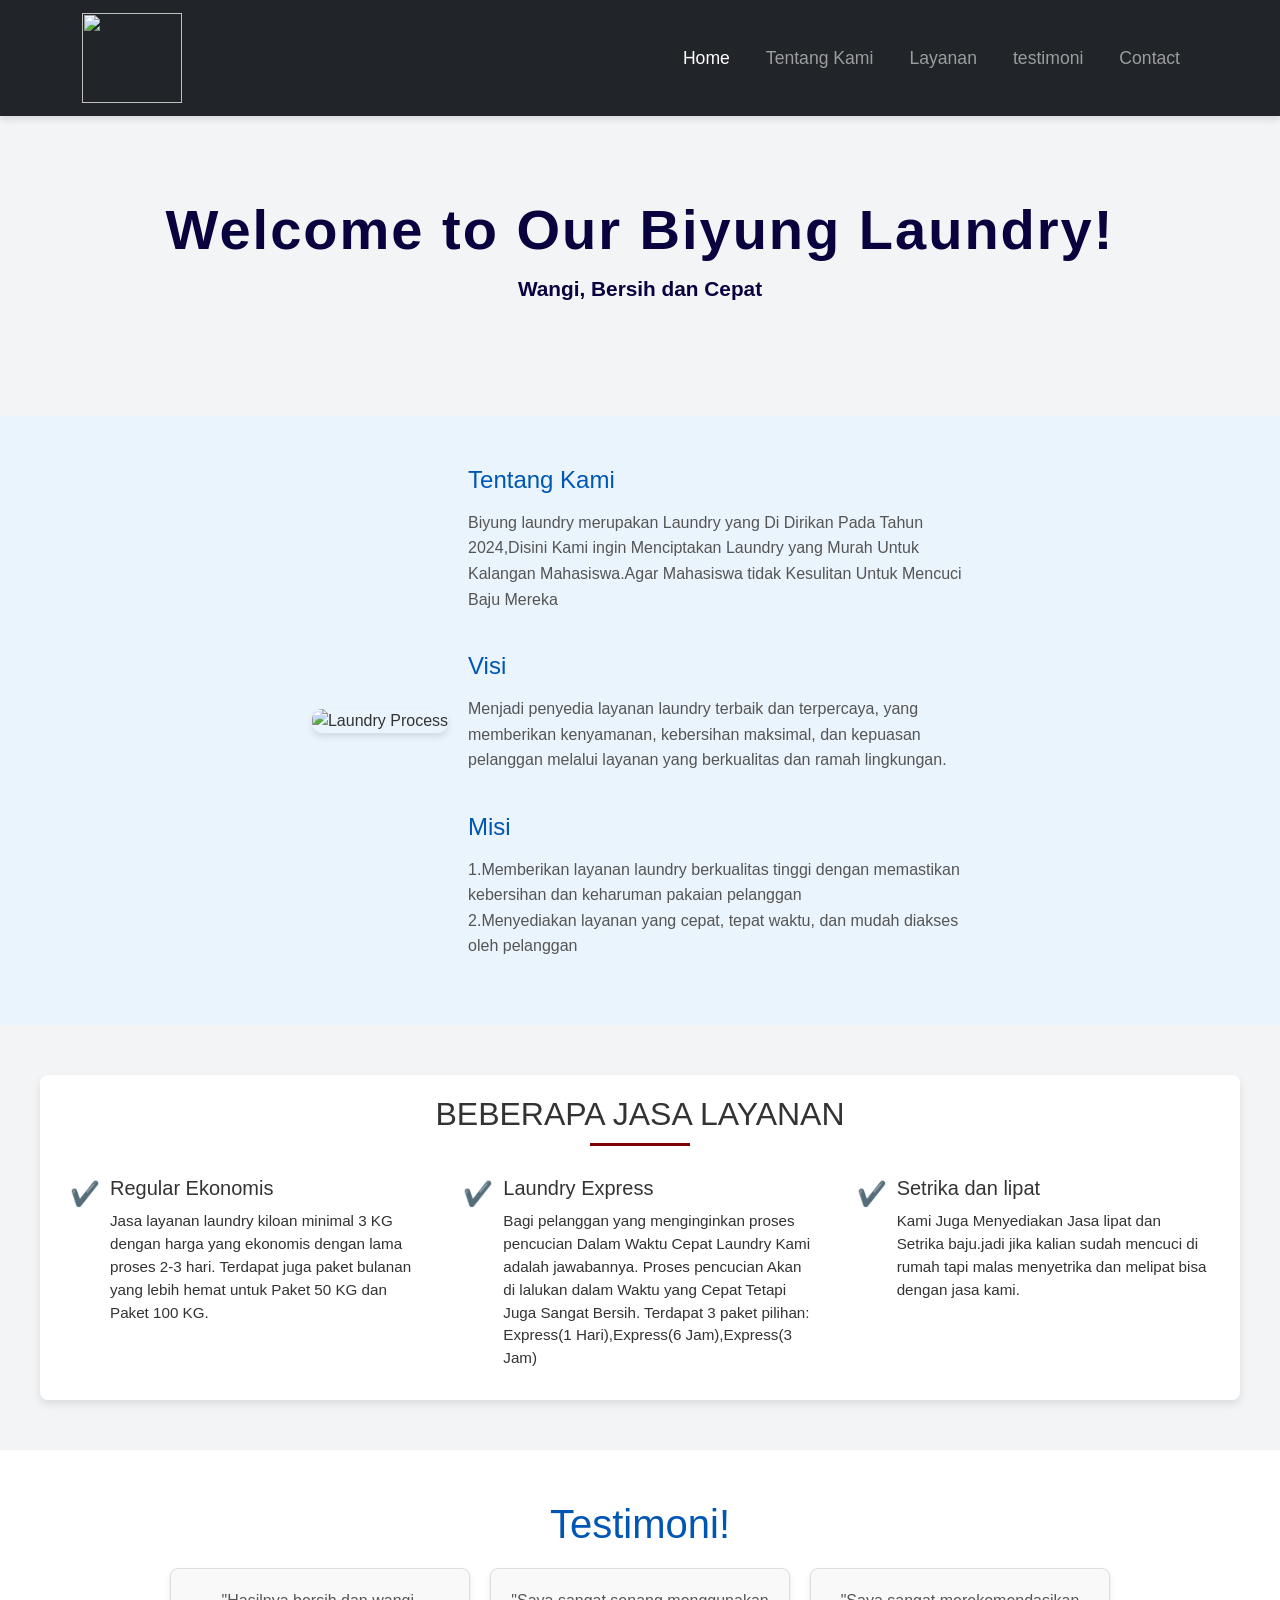
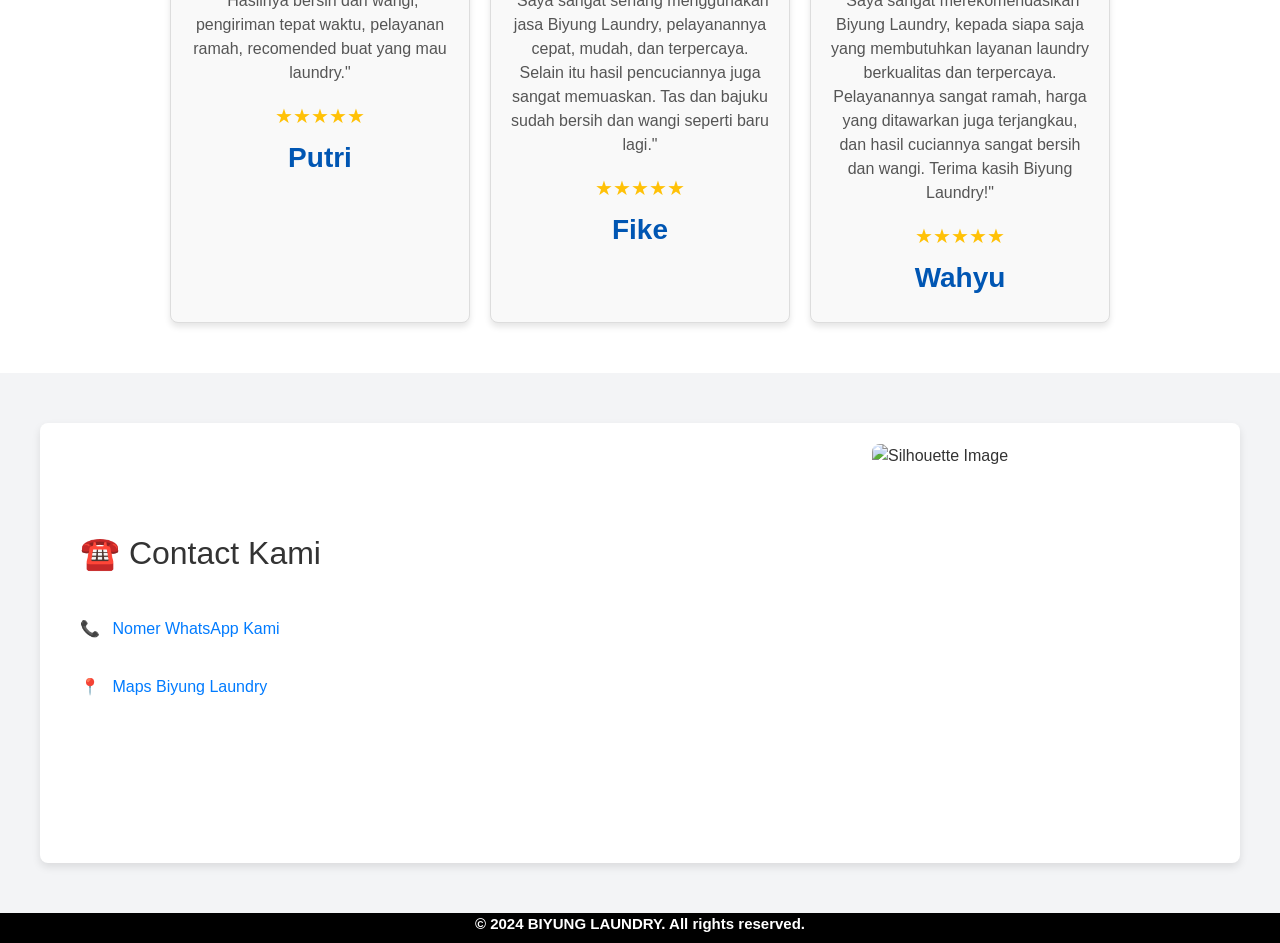
==== index.html @ 333fa67c "Update and rename index12.html to index.html" ====
<!DOCTYPE html>
<html lang="en">
<head>
  <meta charset="UTF-8">
  <meta name="viewport" content="width=device-width, initial-scale=1.0">
  <title>Biyung Laundry</title>
  <link href="https://cdn.jsdelivr.net/npm/bootstrap@5.3.0-alpha1/dist/css/bootstrap.min.css" rel="stylesheet">
  <link rel="stylesheet" href="style.css">
  <link rel="shortcut icon" type="x-icon" href="profil2.png">

</head>
<body>

  <!-- Navbar -->
  <nav class="navbar navbar-expand-lg navbar-dark bg-dark">
    <div class="container">
      <a class="navbar-brand" href="#"><img src="profil2.png" alt="" width="100px" height="90px"></a>
      <button class="navbar-toggler" type="button" data-bs-toggle="collapse" data-bs-target="#navbarNav" aria-controls="navbarNav" aria-expanded="false" aria-label="Toggle navigation">
        <span class="navbar-toggler-icon"></span>
      </button>
      <div class="collapse navbar-collapse" id="navbarNav">
        <ul class="navbar-nav ms-auto">
          <li class="nav-item"><a class="nav-link active" href="#header-section">Home</a></li>
          <li class="nav-item"><a class="nav-link" href="#about-us">Tentang Kami</a></li>
          <li class="nav-item"><a class="nav-link" href="#services-container">Layanan</a></li>
          <li class="nav-item"><a class="nav-link" href="#testimonials">testimoni</a></li>
          <li class="nav-item"><a class="nav-link" href="#contact-container">Contact</a></li>
        </ul>
      </div>
    </div>
  </nav>

  <!-- Header Section -->
  <section class="header-section" id="header-section">
    <div class="container" >
      <h1>Welcome to Our Biyung Laundry!</h1>
      <b><p>Wangi, Bersih  dan Cepat</p></b>
    </div>

  </section>
  <section class="about-us" id="about-us">
    <div class="about-container">
      <div class="image-container">
        <img src="WhatsApp Image 2024-11-20 at 13.54.17_3f773cd9.jpg" alt="Laundry Process" width="300px" height="400px">
      </div>
      <div class="text-container">
        <h2>Tentang Kami</h2>
        <p>
          Biyung laundry merupakan Laundry yang Di Dirikan Pada Tahun 2024,Disini Kami ingin Menciptakan Laundry yang Murah Untuk Kalangan Mahasiswa.Agar Mahasiswa tidak Kesulitan Untuk Mencuci Baju Mereka
        </p><br>
        <h2>Visi</h2>
        <p>
          Menjadi penyedia layanan laundry terbaik dan terpercaya, yang memberikan kenyamanan, kebersihan maksimal, dan kepuasan pelanggan melalui layanan yang berkualitas dan ramah lingkungan.
        </p><br>
        <h2>Misi</h2>
        <p>
          1.Memberikan layanan laundry berkualitas tinggi dengan memastikan kebersihan dan keharuman pakaian pelanggan <br>
          2.Menyediakan layanan yang cepat, tepat waktu, dan mudah diakses oleh pelanggan
        </p>
        
      </div>
    </div>
  </section>

  <div class="services-container" id="services-container">
    <h1>BEBERAPA JASA LAYANAN</h1>
    <div class="underline"></div>
    <div class="services">
      <div class="service-item">
        <div class="icon">
          ✔️
        </div>
        <div class="content">
          <h2>Regular Ekonomis</h2>
          <p>
            Jasa layanan laundry kiloan minimal 3 KG dengan harga yang ekonomis dengan lama proses 2-3 hari. 
            Terdapat juga paket bulanan yang lebih hemat untuk Paket 50 KG dan Paket 100 KG.
          </p>
        </div>
      </div>
      <div class="service-item">
        <div class="icon">
          ✔️
        </div>
        <div class="content">
          <h2>Laundry Express</h2>
          <p>
            Bagi pelanggan yang menginginkan proses pencucian Dalam Waktu Cepat Laundry Kami adalah jawabannya. 
            Proses pencucian Akan di lalukan dalam Waktu yang Cepat Tetapi Juga Sangat Bersih.  
            Terdapat 3 paket pilihan: Express(1 Hari),Express(6 Jam),Express(3 Jam)
          </p>
        </div>
      </div>
      <div class="service-item">
        <div class="icon">
          ✔️
        </div>
        <div class="content">
          <h2>Setrika dan lipat</h2>
          <p>
            Kami Juga Menyediakan Jasa lipat dan Setrika baju.jadi jika kalian sudah mencuci di rumah tapi malas menyetrika dan melipat bisa 
            dengan jasa kami.
          </p>
        </div>
      </div>
    </div>
  </div>

  <section class="testimonials" id="testimonials">
    <h1>Testimoni!</h1>
    <div class="testimonials-container">
      <div class="testimonial">
        <p>
          "Hasilnya bersih dan wangi, pengiriman tepat waktu, pelayanan ramah, recomended buat yang mau laundry."
        </p>
        <div class="stars">★★★★★</div>
        <h3>Putri</h3>
      </div>
      <div class="testimonial">
        <p>
          "Saya sangat senang menggunakan jasa Biyung Laundry, pelayanannya cepat, mudah, dan terpercaya. Selain itu hasil pencuciannya juga sangat memuaskan. Tas dan bajuku sudah bersih dan wangi seperti baru lagi."
        </p>
        <div class="stars">★★★★★</div>
        <h3>Fike</h3>
      </div>
      <div class="testimonial">
        <p>
          "Saya sangat merekomendasikan Biyung Laundry, kepada siapa saja yang membutuhkan layanan laundry berkualitas dan terpercaya. Pelayanannya sangat ramah, harga yang ditawarkan juga terjangkau, dan hasil cuciannya sangat bersih dan wangi. Terima kasih Biyung Laundry!"
        </p>
        <div class="stars">★★★★★</div>
        <h3>Wahyu</h3>
      </div>
    </div>
  </section>

  <div class="contact-container" id="contact-container">
    <div class="contact-info">
      <h1><span class="icon">☎️</span> Contact <span>Kami</span></h1><br>
      <ul>
        <li>
          <span class="label">📞</span>
          <a href="https://wa.me/08814172240">Nomer WhatsApp Kami</a>
        </li><br>
        <li>
          <span class="label">📍</span>
          <a href="https://maps.app.goo.gl/aae3Cx1DRe6vyUT1A" target="_blank"> Maps Biyung Laundry</a>
        </li><br>
      </ul>
    </div>
    <div class="contact-image">
      <img src="profil2.png" alt="Silhouette Image">
    </div>
  </div>

 

  <!-- Footer -->
  <footer class="footer">
    <b><p>&copy; 2024 BIYUNG LAUNDRY. All rights reserved.</p></b>
  </footer>

  

  <script src="https://cdn.jsdelivr.net/npm/bootstrap@5.3.0-alpha1/dist/js/bootstrap.bundle.min.js"></script>
</body>
</html>
---- style.css ----
body {
  font-family: Arial, sans-serif;
  background-color: #f3f4f6;
  color: #333;
  margin: 0;
  padding: 0;
 
}
.container {
  color: #08023f;
}

.navbar {
  box-shadow: 0 4px 6px rgba(0, 0, 0, 0.1);
}
.navbar-brand {
  font-weight: bold;
  font-size: 1.5rem;
}
.navbar-nav .nav-link {
  font-size: 1.1rem;
  margin: 10px;
  transition: color 0.3s;
}
.navbar-nav .nav-link:hover {
  color: #4e54c8;
}
.about-us {
  background-color: #eaf4fc;
  padding: 50px 20px;
}

.about-container {
  display: flex;
  flex-wrap: wrap;
  align-items: center;
  justify-content: center;
  gap: 20px;
  max-width: 1200px;
  margin: 0 auto;
}

.image-container img {
  max-width: 100%;
  border-radius: 10px;
  box-shadow: 0 4px 6px rgba(0, 0, 0, 0.1);
}

.text-container {
  max-width: 500px;
}

.text-container h2 {
  color: #0056b3;
  margin-bottom: 15px;
  font-size: 24px;
}

.text-container p {
  color: #555;
  font-size: 16px;
  line-height: 1.6;
}

.header-section {
  background-image: url(WhatsApp\ Image\ 2024-11-20\ at\ 13.51.12_795c6dc6.jpg);
  height: 300px;
  color: #fff;
  padding: 80px 0;
  text-align: center;
  animation: fadeIn 1.5s ease;
}
.header-section h1 {
  font-size: 3.5rem;
  font-weight: 700;
  margin-bottom: 10px;
  animation: slideIn 1.5s ease;
  letter-spacing: 2px;
}
.header-section p {
  font-size: 1.3rem;
  animation: slideIn 2s ease;
}
.contact-container {
  display: flex;
  justify-content: space-between;
  align-items: center;
  padding: 20px;
  max-width: 1200px;
  margin: 50px auto;
  background-color: #ffffff;
  box-shadow: 0 4px 8px rgba(0, 0, 0, 0.1);
  border-radius: 8px;
}

.contact-info {
  flex: 1;
  padding: 20px;
}

.contact-info h1 {
  font-size: 2rem;
  margin-bottom: 20px;
  color: #333;
}

.contact-info h1 .icon {
  color: red;
}

.contact-info ul {
  list-style: none;
  padding: 0;
  margin: 0 0 20px 0;
}

.contact-info ul li {
  margin-bottom: 10px;
  font-size: 1rem;
}

.contact-info ul li .label {
  margin-right: 8px;
}

.contact-info ul li a {
  color: #007bff;
  text-decoration: none;
}

.contact-info ul li a:hover {
  text-decoration: underline;
}

.btn {
  display: inline-block;
  padding: 10px 20px;
  background-color: #007bff;
  color: #fff;
  text-decoration: none;
  border-radius: 4px;
  font-weight: bold;
}

.btn:hover {
  background-color: #0056b3;
}

.contact-image {
  flex: 1;
  text-align: center;
  width: 400px;
  height: 400px;
}

.contact-image img {
  max-width: 100%;
  border-radius: 8px;
}
.services-container {
  max-width: 1200px;
  margin: 50px auto;
  padding: 20px;
  background-color: #fff;
  border-radius: 8px;
  box-shadow: 0 4px 8px rgba(0, 0, 0, 0.1);
  text-align: center;
}

.services-container h1 {
  font-size: 2rem;
  margin-bottom: 10px;
}

.underline {
  width: 100px;
  height: 3px;
  background-color: #800000;
  margin: 0 auto 20px;
}

.services {
  display: flex;
  justify-content: space-between;
  gap: 20px;
  text-align: left;
}

.service-item {
  flex: 1;
  display: flex;
  align-items: flex-start;
  padding: 10px;
}

.service-item .icon {
  font-size: 1.5rem;
  color: green;
  margin-right: 10px;
}

.service-item .content h2 {
  font-size: 1.25rem;
  margin: 0 0 10px;
  color: #333;
}

.service-item .content p {
  font-size: 0.95rem;
  line-height: 1.5;
  margin: 0;
}
.footer {
  background-color: black;
  height: 30px;
  text-align: center;
  color: #fff;
  font-size: 15px;
}
.testimonials {
  text-align: center;
  padding: 50px 20px;
  background-color: #fff;
}

.testimonials h1 {
  color: #0056b3;
  margin-bottom: 20px;
}

.testimonials-container {
  display: flex;
  flex-wrap: wrap;
  justify-content: center;
  gap: 20px;
}

.testimonial {
  background-color: #f9f9f9;
  border: 1px solid #ddd;
  border-radius: 8px;
  padding: 20px;
  max-width: 300px;
  text-align: center;
  box-shadow: 0 4px 6px rgba(0, 0, 0, 0.1);
}

.testimonial p {
  font-size: 16px;
  line-height: 1.5;
  color: #555;
}

.stars {
  color: #ffc107;
  font-size: 20px;
  margin: 10px 0;
}

.testimonial h3 {
  margin-top: 10px;
  color: #0056b3;
  font-weight: bold;
}
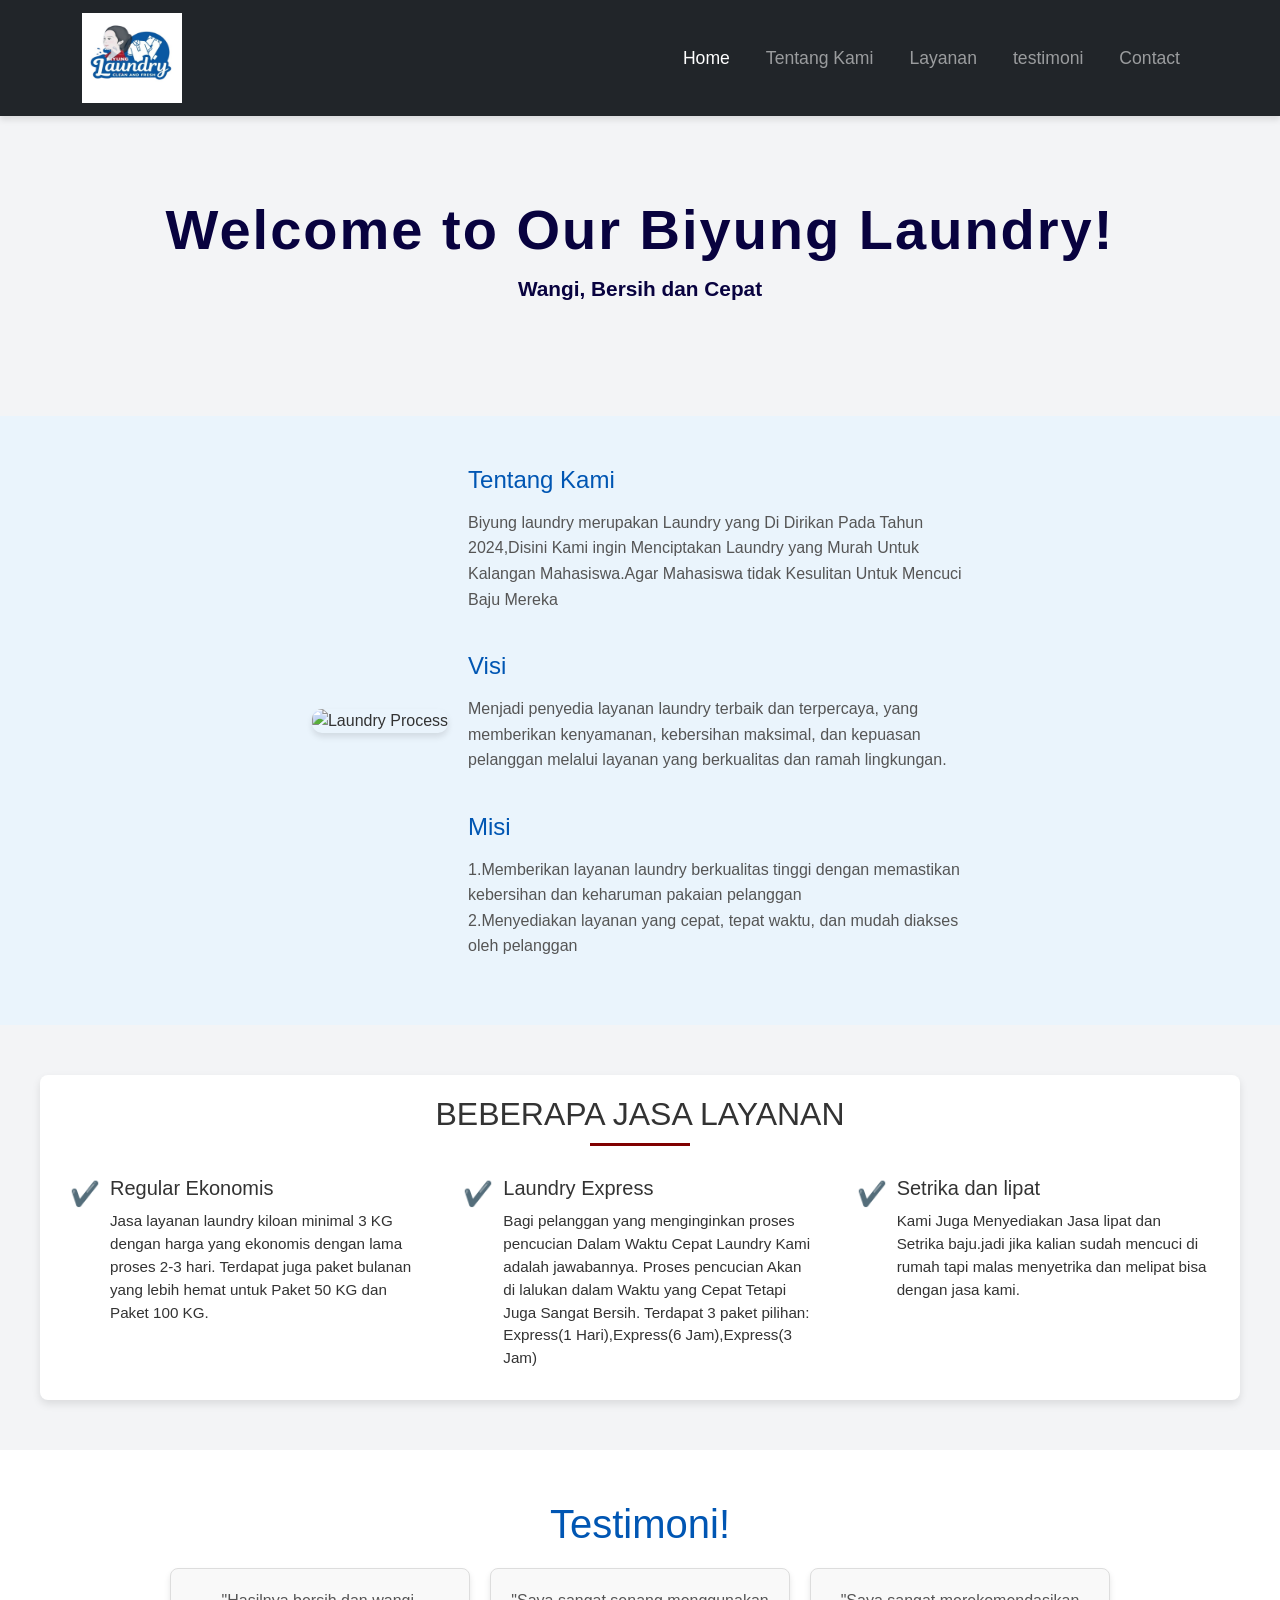
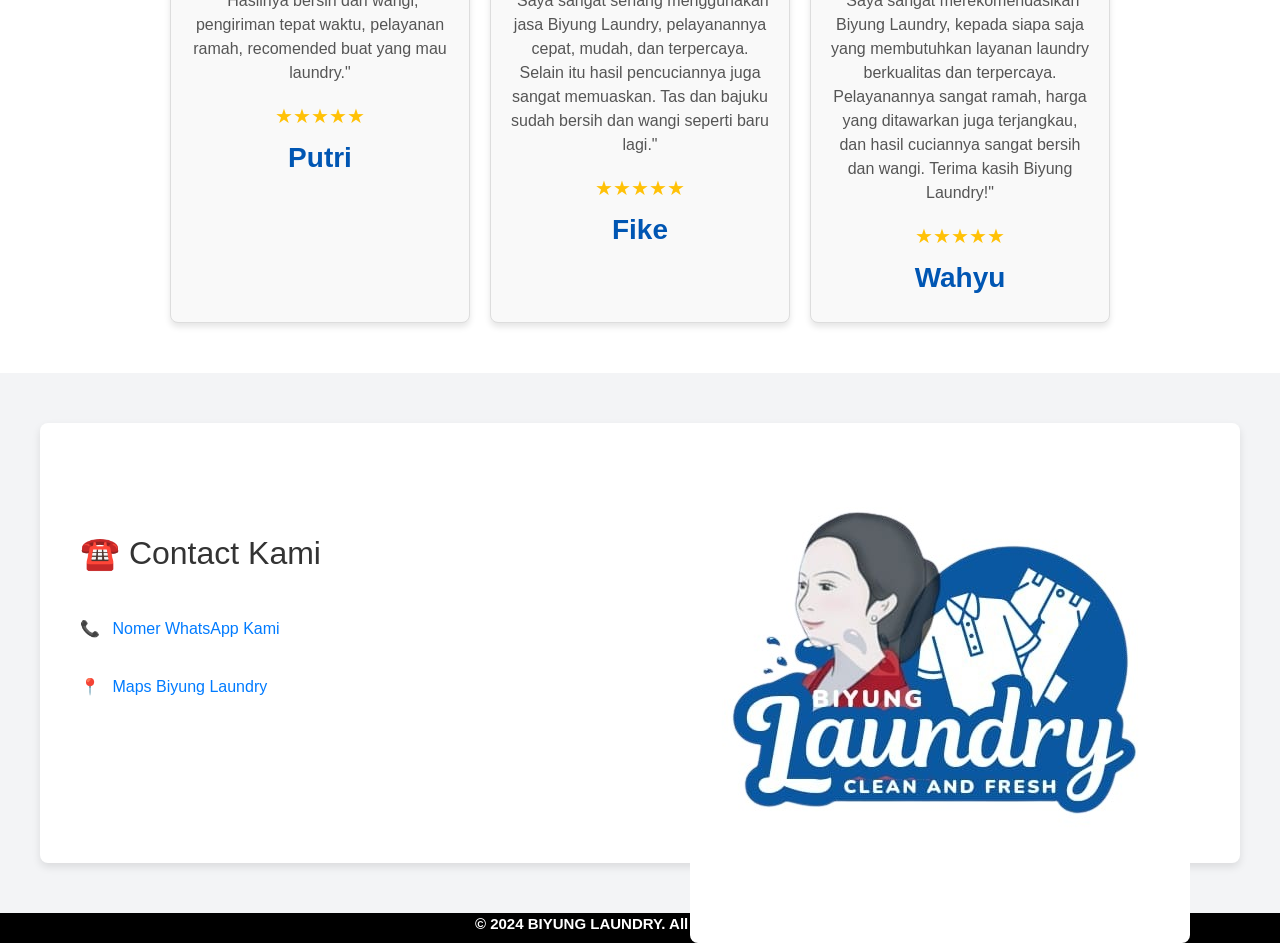
==== commit 20add9d2: "Update index.html" ====
--- a/index.html
+++ b/index.html
@@ -41,7 +41,7 @@
   <section class="about-us" id="about-us">
     <div class="about-container">
       <div class="image-container">
-        <img src="WhatsApp Image 2024-11-20 at 13.54.17_3f773cd9.jpg" alt="Laundry Process" width="300px" height="400px">
+        <img src="profil3.jpg" alt="Laundry Process" width="300px" height="400px">
       </div>
       <div class="text-container">
         <h2>Tentang Kami</h2>
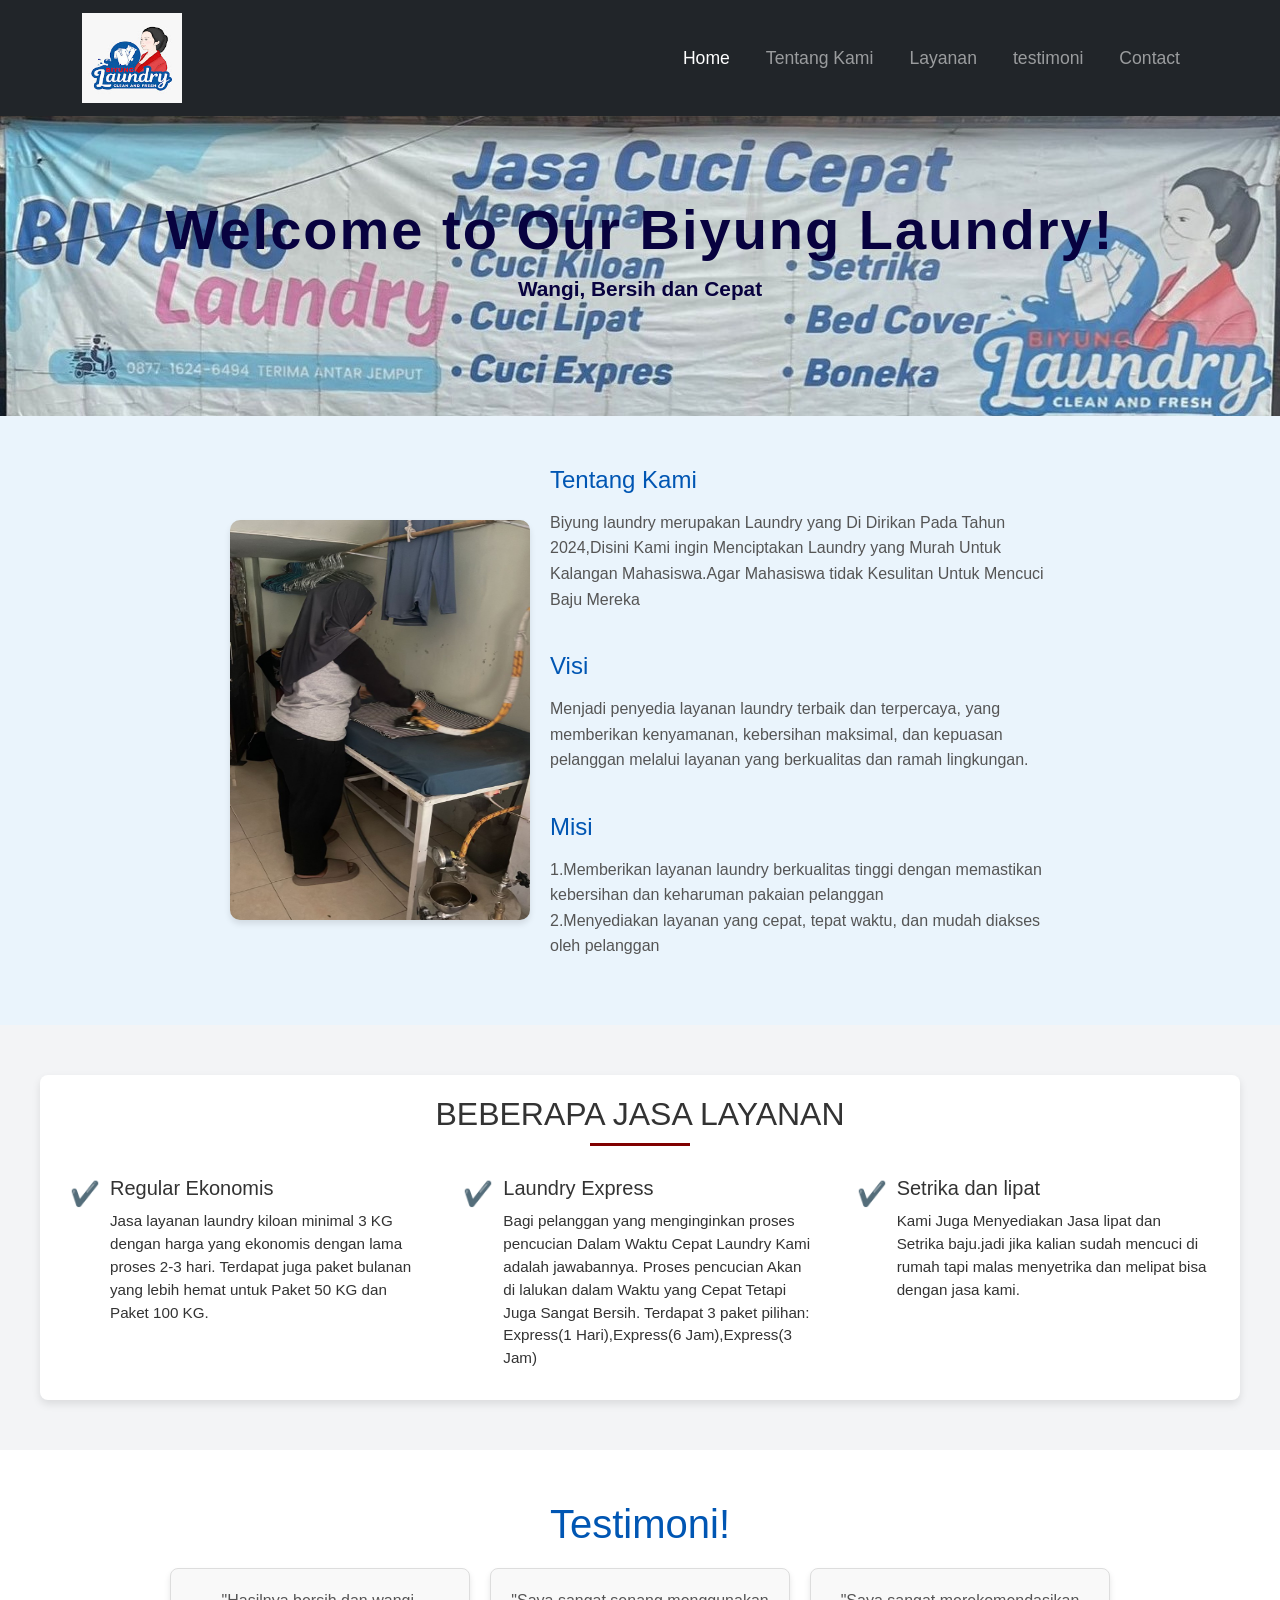
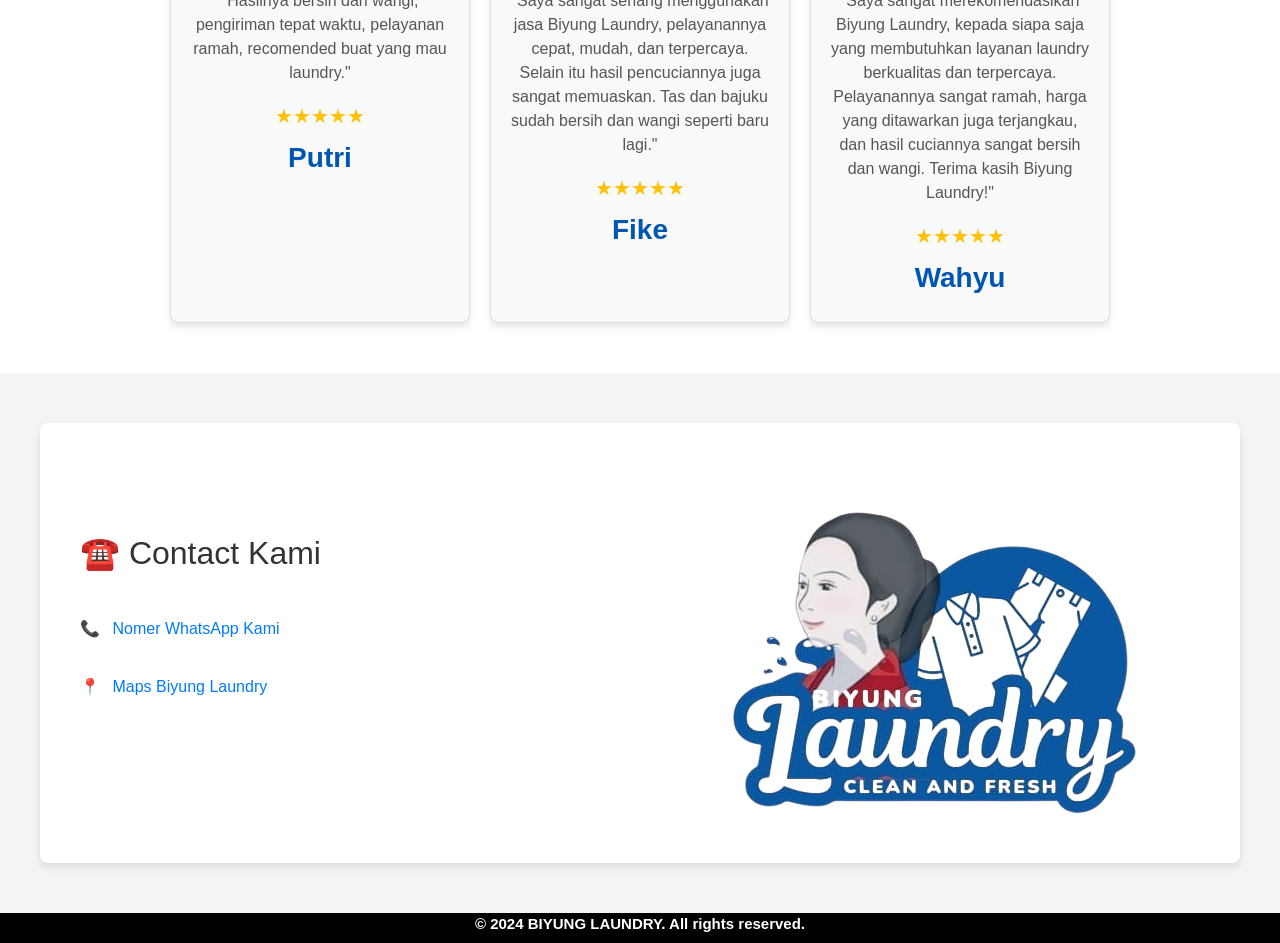
==== commit 4a6af67c: "Update index.html" ====
--- a/index.html
+++ b/index.html
@@ -14,7 +14,7 @@
   <!-- Navbar -->
   <nav class="navbar navbar-expand-lg navbar-dark bg-dark">
     <div class="container">
-      <a class="navbar-brand" href="#"><img src="profil2.png" alt="" width="100px" height="90px"></a>
+      <a class="navbar-brand" href="#"><img src="profil.png" alt="" width="100px" height="90px"></a>
       <button class="navbar-toggler" type="button" data-bs-toggle="collapse" data-bs-target="#navbarNav" aria-controls="navbarNav" aria-expanded="false" aria-label="Toggle navigation">
         <span class="navbar-toggler-icon"></span>
       </button>
--- a/style.css
+++ b/style.css
@@ -63,7 +63,7 @@
 }
 
 .header-section {
-  background-image: url(WhatsApp\ Image\ 2024-11-20\ at\ 13.51.12_795c6dc6.jpg);
+  background-image: url(gambardepan.jpg);
   height: 300px;
   color: #fff;
   padding: 80px 0;
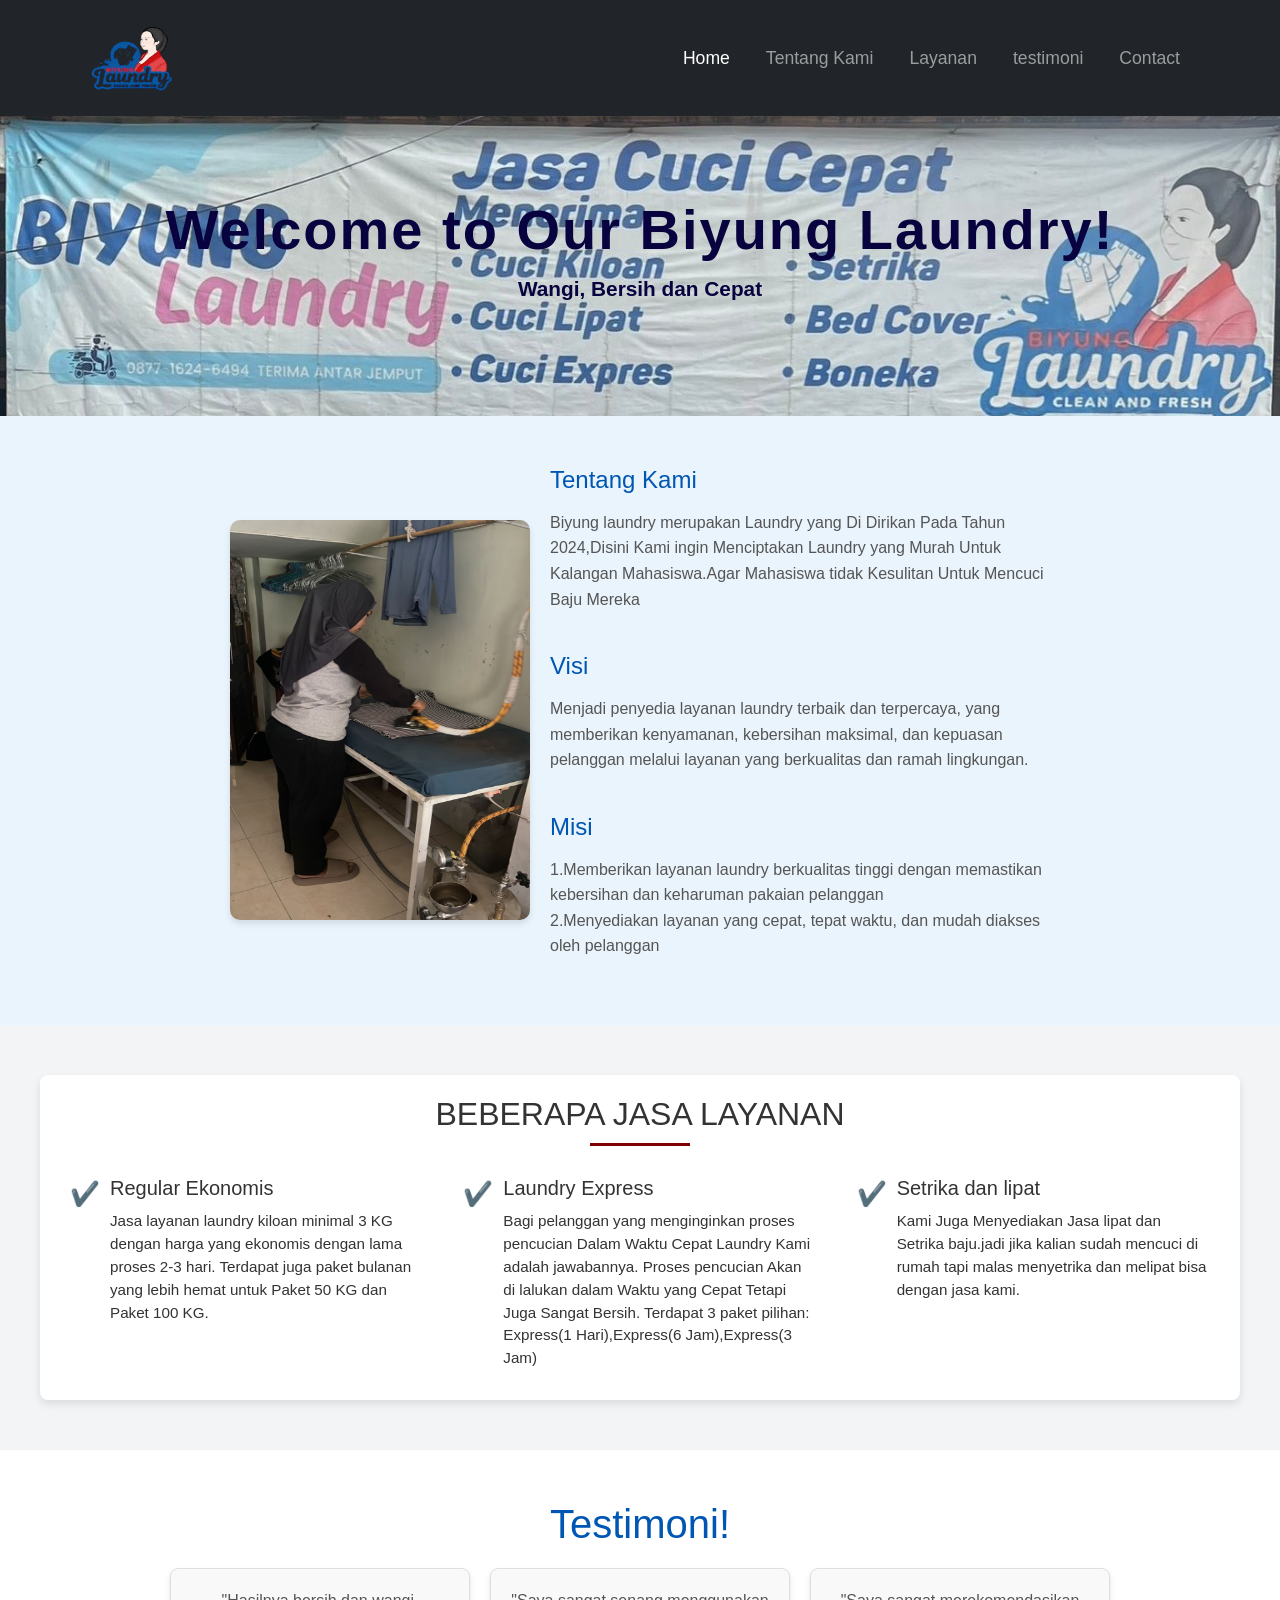
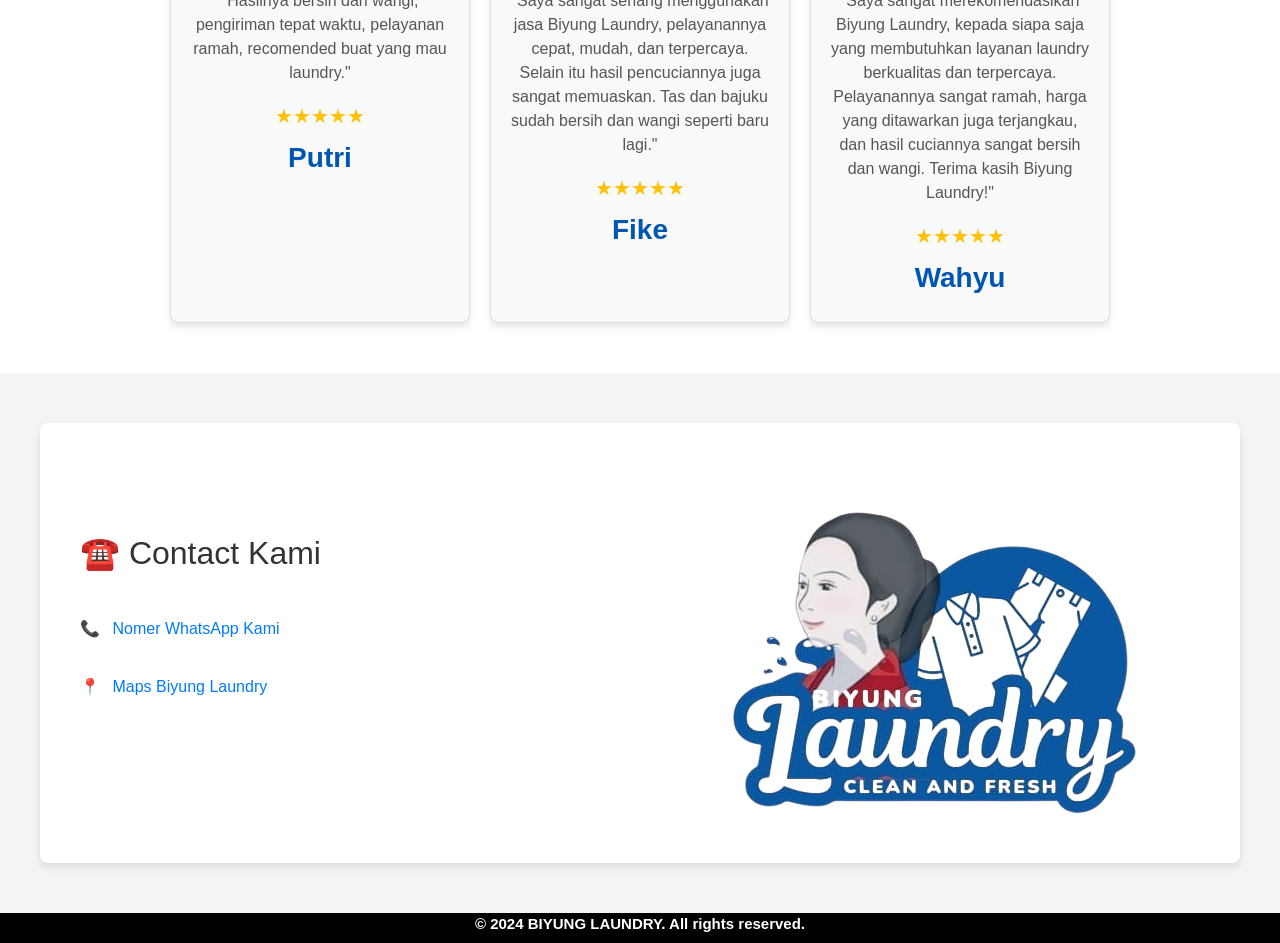
==== commit 24cfb958: "Update index.html" ====
--- a/index.html
+++ b/index.html
@@ -6,7 +6,7 @@
   <title>Biyung Laundry</title>
   <link href="https://cdn.jsdelivr.net/npm/bootstrap@5.3.0-alpha1/dist/css/bootstrap.min.css" rel="stylesheet">
   <link rel="stylesheet" href="style.css">
-  <link rel="shortcut icon" type="x-icon" href="profil2.png">
+  <link rel="shortcut icon" type="x-icon" href="icon.png">
 
 </head>
 <body>
@@ -14,7 +14,7 @@
   <!-- Navbar -->
   <nav class="navbar navbar-expand-lg navbar-dark bg-dark">
     <div class="container">
-      <a class="navbar-brand" href="#"><img src="profil.png" alt="" width="100px" height="90px"></a>
+      <a class="navbar-brand" href="#"><img src="icon.png" alt="" width="100px" height="90px"></a>
       <button class="navbar-toggler" type="button" data-bs-toggle="collapse" data-bs-target="#navbarNav" aria-controls="navbarNav" aria-expanded="false" aria-label="Toggle navigation">
         <span class="navbar-toggler-icon"></span>
       </button>
